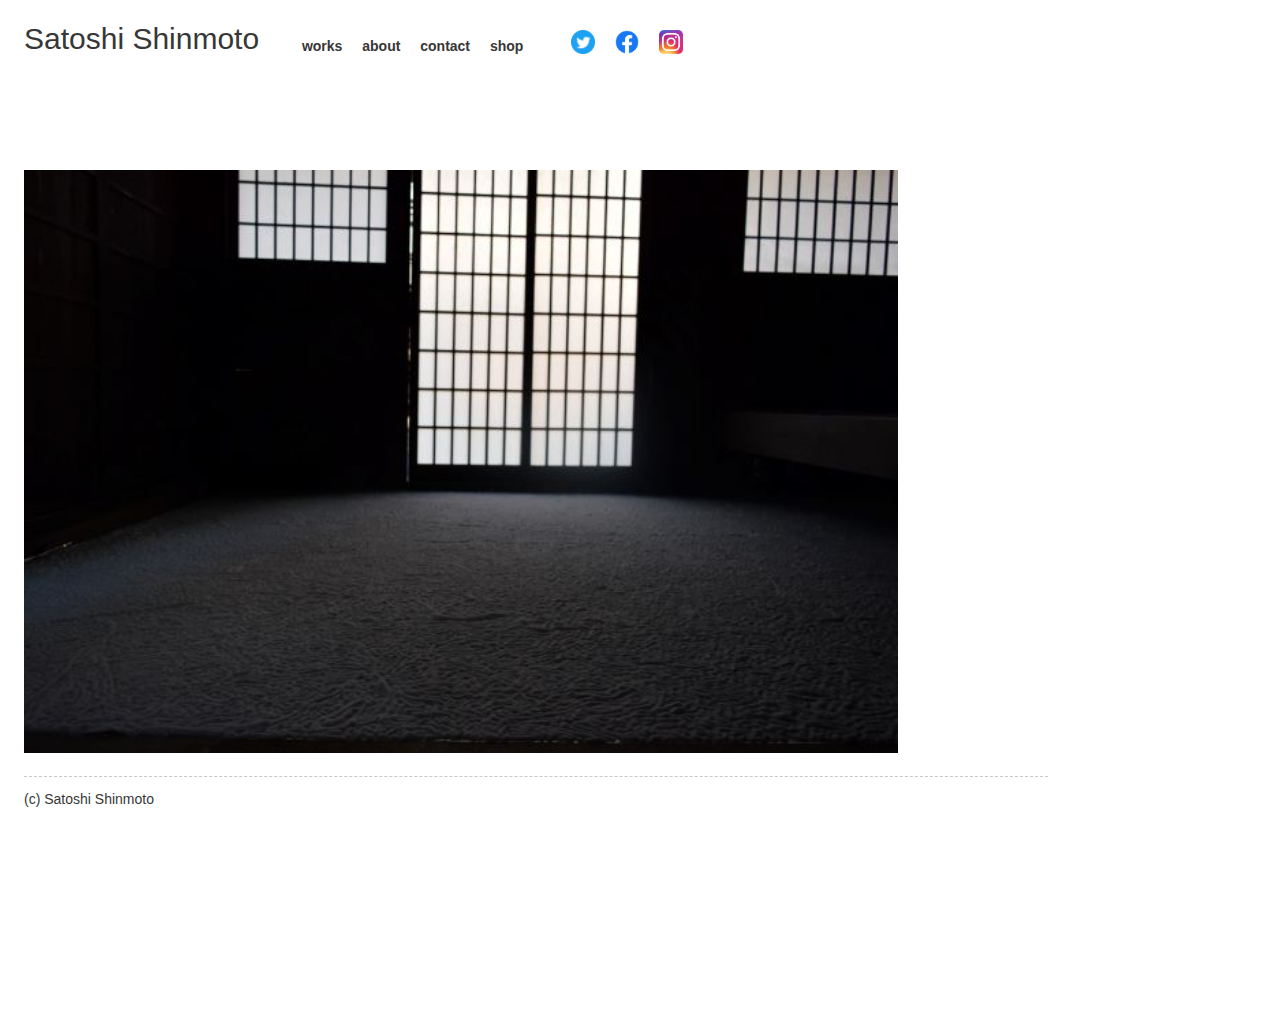
==== website_satoshishinmoto.com/index.html @ 99b7f505 "ファイルの内容を更新しました" ====
<!DOCTYPE html>
<html>
<head>
  <meta charset="UTF-8">
  <meta name="viewport" content="Width=device-width, initial-scale=1">
  <title>Satoshi Shinmoto</title>
  <link rel="stylesheet" href="css/styles.css">

</head>


<body>
  <header>
    <a href="index.html"  id="logo" class="header">Satoshi Shinmoto</a>
    <ul id="main-navi" class="header">
      <li>
        <a href="works.html">works</a>
      </li>
      <li>
        <a href="about.html">about</a>
      </li>
      <li>
        <a href="contact.html">contact</a>
      </li>
      <li>
        <a href="shop.html">shop</a>
      </li>
    </ul>
        
    <!-- SNS -->
    <ul class="header sns-head">
      <li>
        <a href="https://twitter.com/simt_b00k" target="_blank" rel="noopener noreforrer"><img src="icon/Twitter_Social_Icon_Circle_Color.png"  alt="twitter"></a>
      </li>
      <li>
        <a href="https://www.facebook.com/satoshi.shinmoto.5" target="_blank" rel="noopener noreforrer"><img src="icon/f_logo_RGB-Blue_58.png"  alt="facebook"></a>
      </li>
      <li>
        <a href="https://www.instagram.com/s.shinmoto/" target="_blank" rel="noopener noreforrer"><img src="icon/Instagram_AppIcon_Aug2017.png"  alt="instagram"></a>
      </li>
    </ul>
  
  </header>


  <div class="container">

    <div class="bg-img" >
      <img src="img/project/shutousan_thumb.JPG">
    </div>

  </div>

  <footer>
    <div class="deco"></div>
    <p class="copyright">(c) Satoshi Shinmoto</p>
  </footer>
  
</body>


</html>
---- website_satoshishinmoto.com/css/styles.css ----
/* small screen */
@media (max-width: 559px) {
 
  /* all-range */
 body {
   font-family: Arial, Helvetica, sans-serif;
   font-size: 14px;
   color: rgb(55, 55, 55);
   margin: 0;
 }
 
 
 a {
   text-decoration: none;
   color: rgb(55, 55, 55); 
 }
 
 a:visited {
   color: rgb(55, 55, 55); 
 }
 /* all-range fin */
 

 /* header */
 header {
    height: 150px;
    display: block;
  }
   
  header li {
    margin-right: 8px;
    display: inline-block;
    vertical-align: bottom;
  }
  
  header #logo {
    height: 35px;
    width: 250px;
    font-size: 30px;
    padding-left: 22px;
    text-decoration: none;
    display: inline-block;
    vertical-align: bottom;
  
  }
  
  #main-navi {
    width: 250px;
    margin: 25px 0 4px 16px;
    padding: 0;
    display: inline-block;
    vertical-align: bottom;
  }
  
  #main-navi li{
    font-weight: bold;
    padding-left: 8px;
    height: 15px;
  }
  
  .sns-head  {
    padding: 0;
    margin: 30px 0 0 15px;
    display: inline-block;
    vertical-align: bottom;
  }
  
  .sns-head li img {
    height: 24px;
    width: 24px;
    padding-left: 8px;
  }
  
  #works-navi {
    height: 60px;
    margin: 24px 0 0 16px;
    padding-left: 0;
    clear: both;
  }
  
  #works-navi li {
    padding-right: 8px;
    padding-bottom: 18px;
    
  }
  
  #works-navi a {
    border-bottom: solid 1px rgba(55, 55, 55, 0.5);
    padding: 2px 4px 4px;
    
  }

 /* header fin*/
  

  /* container */
  .container {
    height: auto;
    padding: 0;
    margin: 140px 20px 20px 20px;
  }
  
  .container h1 {
    color: rgb(55, 55, 55); 
  }  
  /* container fin */



  .works li {
    display: inline-block;
    padding-left: 0;
  }
  
  
  #category{
    font-size: 28px;
    color: rgb(200, 200, 200);
    padding-left: 16px;
    height: 46px;
    /* padding: 0 0 0 4px;
    margin-top: 32px; */
    border-left: solid 2px rgb(200, 200, 200);
  }
  
  
  .bg-img img {
  
    width: 250px;
    height: 150px;
    padding: 0;
    /* max-width: 680px;
    max-height: 480px; */
    
  }


  /* footer */

  footer {
    max-width: 1024px;
    max-height: 40px;
    margin: 20px 10px 10px 16px;
    display: block;
  }
  
  .deco {
    width: auto;
    margin-top: 8px; 
    border-bottom: 1px dashed rgb(200, 200, 200);
  }
  
  .copyright p {
    padding-left: 15px;
    margin: 0;
  }
  
  .copyright {
    display: inline-block;
    vertical-align: bottom;
    margin-left: 8px;
  }
  /* footer fin */
  
  
  #works {
    margin-top: 50px;
  }

  .works_wrapper {
    list-style: none;
    margin-top: 20px;
    margin-bottom: 20px;
  }
  
  .works_list {
    padding-left: 0;
    margin-bottom: 18px;
    list-style: none;
    display: flex;
    flex-direction: row;
    flex-wrap: wrap;
  }
  
  
  .works_list li {
    padding: 0 16px;
    padding-top: 25%;
    margin: 16px;
    cursor: pointer;
  }

  .works_list h2 {
    width: 50%;
    margin-top: 8px;
    margin-right: auto;
    margin-bottom: 8;
    margin-left: auto;
    text-align: center;
    border-radius: 90%;
  }

  
  .works_contents {
    height: 250px;
    margin-top: 20px;
    margin-bottom: 18px;
    display: inline-block;
    text-align: center;
  }
  
  .works_contents img{
    max-height: 100%;
    max-width: 100%;
    border-radius: 3px;
  }
  
  /* .works_name:hover {
   color: white; 
   background-color: rgb(175, 175, 175);
   animation-name: fadein;
   animation-duration: 2s;
  }
  @keyframes fadein {
  from {
   opacity: 0;
   transform: translateY(20px);
  }
  to {
   opacity: 1;
   transform: translateY(0);
  }
  
  } */
  
  
  .modal_trigger {
    padding-left: 0;
    margin-bottom: 18px;
    list-style: none;
    display: flex;
    flex-direction: row;
    flex-wrap: wrap;
  }
  
  
  .modal_trigger p {
    margin-top: 0;
    text-align: center;
  }
  
  
  .modal_btn  {
    height: 250px; 
    margin: 18px 26px;
    padding: 0 16px;
    padding-top: 25%;
    display: inline-block;
    text-align: center;
    cursor: pointer;
  }
  
  
  .modal_btn img {
    max-height: 100%;
    max-width: 100%;
    padding: 0 auto;
    border-radius: 3px;
  } 
  
  
  .modal-area {
    display: none;
    height: 100vh;
    width: 100%;
    position: fixed;
    top: 0;
    z-index: 3;
  }
  
  
  .modal-bg {
    height: 100vh;
    width: 100%;
    background-color: rgba(0,0,0,0.5);
    position: absolute;
    z-index: 4;
  }
  
  
  .modal-box {
    width: 60%;
    padding: 40px;
    background: #fff;
    position: absolute;
    top: 50%;
    left: 50%;
    transform: translate(-50%, -50%);
    z-index: 5;
  }
  
  
  /* .modal_inner {
    height: 400px;
    width: 600px;
    padding: 20px;
    margin: 0;
    display: block;
    text-align: center;
    position: absolute;
    top: 40px;
    left: 0;
    right: 0;
    z-index: 6;
  } */
  
  .modal-box img {
    height: 300px;
    margin: 40px;
    display: inline-block;
    z-index: 10;
  }
  
  
  .modal-box p {
    color: rgb(55, 55, 55);
    display: inline-block;
    z-index: 3;
  }
  
  
  .modal_inner section {
    color: rgb(55, 55, 55);
    margin: 20px;
    display: inline-block;
  }
  
  #about h2 {
    margin-top: 48px;
  }
  
  #about p {
    padding: 8px 0 18px 0;
    margin-bottom: 36px;
  }
  
  section {
    margin-top: 32px;
    margin-bottom: 32px;
  }
  

  /* contact */
  #contact {
    margin-left: 15px;
    padding: 20px 0 15px 0;
  }
  
  #summary {
    margin-top: 32px;
  }
  
  #contact h1 {
    margin-top: 50px;
    margin-bottom: 32px;
    clear: both;
  }

  .contact_item {
    margin-bottom: 0;
  }

  input  {
    max-width: 590px;
    margin: 16px 0;
  }

  textarea  {
    max-width: 590px;
    margin: 16px 0;
  }

  
  #button input {
    margin-right: 16px;
    border-radius: 3px;
  }
  
  /* contact fin */

}


/* large mscreen */
@media (min-width: 560px) {

  body {
    font-family: Arial, Helvetica, sans-serif;
    font-size: 14px;
    color: rgb(55, 55, 55);
    height: 1024px;
    margin: 0;
  }
  
  
  header {
    height: 150px;
    display: block;
  }
  
  
  a {
    text-decoration: none;
    color: rgb(55, 55, 55); 
  }
  
  a:visited {
    color: rgb(55, 55, 55); 
  }
  
  
  #main-navi a:hover {
    border-bottom: 1px solid gray;
  }
  
  #works-navi a:hover {
    border-bottom: 1px solid gray;
  }
  
  
  header li {
    margin-right: 8px;
    display: inline-block;
    vertical-align: bottom;
  }
  
  header #logo {
    height: 35px;
    width: 250px;
    font-size: 30px;
    padding-left: 24px;
    text-decoration: none;
    display: inline-block;
    vertical-align: bottom;
  
  }
  
  #main-navi {
    width: 250px;
    margin: 25px 0 4px 16px;
    padding: 0;
    display: inline-block;
    vertical-align: bottom;
  }
  
  #main-navi li{
    font-weight: bold;
    padding-left: 8px;
    height: 15px;
  }
  
  .sns-head  {
    padding: 0;
    margin: 30px 0 0 15px;
    display: inline-block;
    vertical-align: bottom;
  }
  
  .sns-head li img {
    height: 24px;
    width: 24px;
    padding-left: 8px;
  }
  
  #works-navi {
    height: 20px;
    margin: 30px 0 0 8px;
    padding-left: 0;
    clear: both;
  }
  
  #works-navi li {
    padding-left: 16px;
    padding-right: 16px;
  }
  
  .works li {
    display: inline-block;
    padding-left: 0;
  }
  
  .container {
    height: auto;
    padding: 0;
    margin: 20px 16px;
  }
  
  
  .container h2 {
    color: rgb(55, 55, 55);
    padding-left: 20px;
  }
  
  
  #category {
    font-size: 28px;
    color: rgb(200, 200, 200);
    padding-left: 16px;
    height: 46px;
    /* padding: 0 0 0 4px;
    margin-top: 32px; */
    border-left: solid 2px rgb(200, 200, 200);
  }
  
  
  .bg-img img {
  
    /* width: 600px;
    height: 400px;
   */
    width: 70%;
    height: 70%;
    padding: 0;
    padding-left: 8px;
    /* max-width: 680px;
    max-height: 480px; */
    
  }
  
  footer {
    max-width: 1024px;
    max-height: 40px;
    margin: 20px 10px 10px 16px;
    display: block;
  }
  
  .deco {
    width: 100%;
    margin: 8px;
    margin-bottom: 0;
    border-bottom: 1px dashed rgb(200, 200, 200);
  }
  
  .copyright p {
    padding-left: 15px;
    margin: 0;
  }
  
  .copyright {
    display: inline-block;
    vertical-align: bottom;
    margin-left: 8px;
  }
  
  
  
  .works_wrapper {
    list-style: none;
    height: auto;
    margin-top: 20px;
    margin-bottom: 20px;
  }
  
  .works_list {
    padding-left: 0;
    margin-bottom: 18px;
    list-style: none;
    display: flex;
    flex-direction: row;
    flex-wrap: wrap;
  }
  
  .works_contents {
    margin: 20px 30px;
    padding: 8px, auto;
    display: inline-block;
    text-align: center;
  }
  
  .works_contents img{
    max-height: 100%;
    max-width: 100%;
    padding: 0 auto;
    border-radius: 3px;
  }
  
  .works_list li {
    height: 600px;
    width: 400px;
    padding: 0 16px;
    margin: 16px;
    cursor: pointer;
  }
  
  .works_list h2 {
    width: 50%;
    margin-top: 8px;
    margin-right: auto;
    margin-bottom: 8;
    margin-left: auto;
    text-align: center;
    border-radius: 90%;
  }
  
  
  /* .works_name:hover {
   color: white; 
   background-color: rgb(175, 175, 175);
   animation-name: fadein;
   animation-duration: 2s;
  }
  @keyframes fadein {
  from {
   opacity: 0;
   transform: translateY(20px);
  }
  to {
   opacity: 1;
   transform: translateY(0);
  }
  
  } */
  
  
  .modal_trigger {
    padding-left: 0;
    margin-bottom: 18px;
    list-style: none;
    display: flex;
    flex-direction: row;
    flex-wrap: wrap;
  }
  
  .modal_trigger p {
    margin-top: 0;
    text-align: center;
  }
  
  .modal_btn  {
    height: 300px; 
    margin: 18px 26px;
    padding: 8px, auto;
    display: inline-block;
    text-align: center;
    cursor: pointer;
  }
  
  .modal_btn img {
    max-height: 100%;
    max-width: 100%;
    padding: 0 auto;
    border-radius: 3px;
  } 
  
  
  .modal-area {
    display: none;
    height: 100vh;
    width: 100%;
    position: fixed;
    top: 0;
  }

  
  
  .modal-bg {
    height: 100vh;
    width: 130%;
    margin: 0;
    background-color: rgba(0,0,0,0.5);
    position: absolute;
  }
  

  .modal-box {
    width: 60%;
    height: 80%;
    padding: 40px;
    background: #fff;
    position: absolute;
    top: 50%;
    left: 50%;
    transform: translate(-50%, -50%);
  }
  
  .modal-box img {
    height: 500px;
    position: relative;
    top: 50%;
    left: 50%;
    transform: translate(-50%, 0);

  }

  .side img {
    width: 100%;
    height: 100%;
    padding: 16px;
    position: relative;
    top: 50%;
    left: 50%;
    transform: translate(-50%, 0);

  }
  
  
  .modal-box p {
    color: rgb(55, 55, 55);
  }
  

  .modal-box a {
    margin: 3px;
  }

  .modal-box a:hover {
    border-bottom: 1px solid gray;

  }
  
  .title {
    font-size: 16px;
    text-align: center;

  }

  .caption {
    font-size: 11px;
    padding: 2px 0;
    text-align: center;
  }
  
  .comment {
    width: 100%;
    height: 20%;
    padding-top: 12px;
    margin-bottom: 2px;
    border-top: solid 0.5px  rgb(55, 55, 55);
  }

 .long {
    width: 100%;
    height: 20%;
    padding-top: 12px;
    border-top: none;
    overflow: auto;
  }

  
  #about h2 {
    margin-top: 48px;
  }
  
  #about p {
    padding: 8px 0 18px 0;
    margin-bottom: 36px;
  }
  
  section {
    margin-top: 32px;
    margin-bottom: 32px;
  }
  
  #contact {
    height: 600px;
    margin-left: 15px;
    padding: 20px 0 15px 0;
  }
  
  #summary {
    margin-top: 32px;
  }
  
  #contact h1 {
    margin-top: 50px;
    margin-bottom: 32px;
    clear: both;
  }
  
  #contact p {
    margin-bottom: 8px;
  }
  
  .contact_item {
    padding-bottom: 8px;
  }
  
  #button input {
    margin-right: 16px;
    border-radius: 3px;
  }
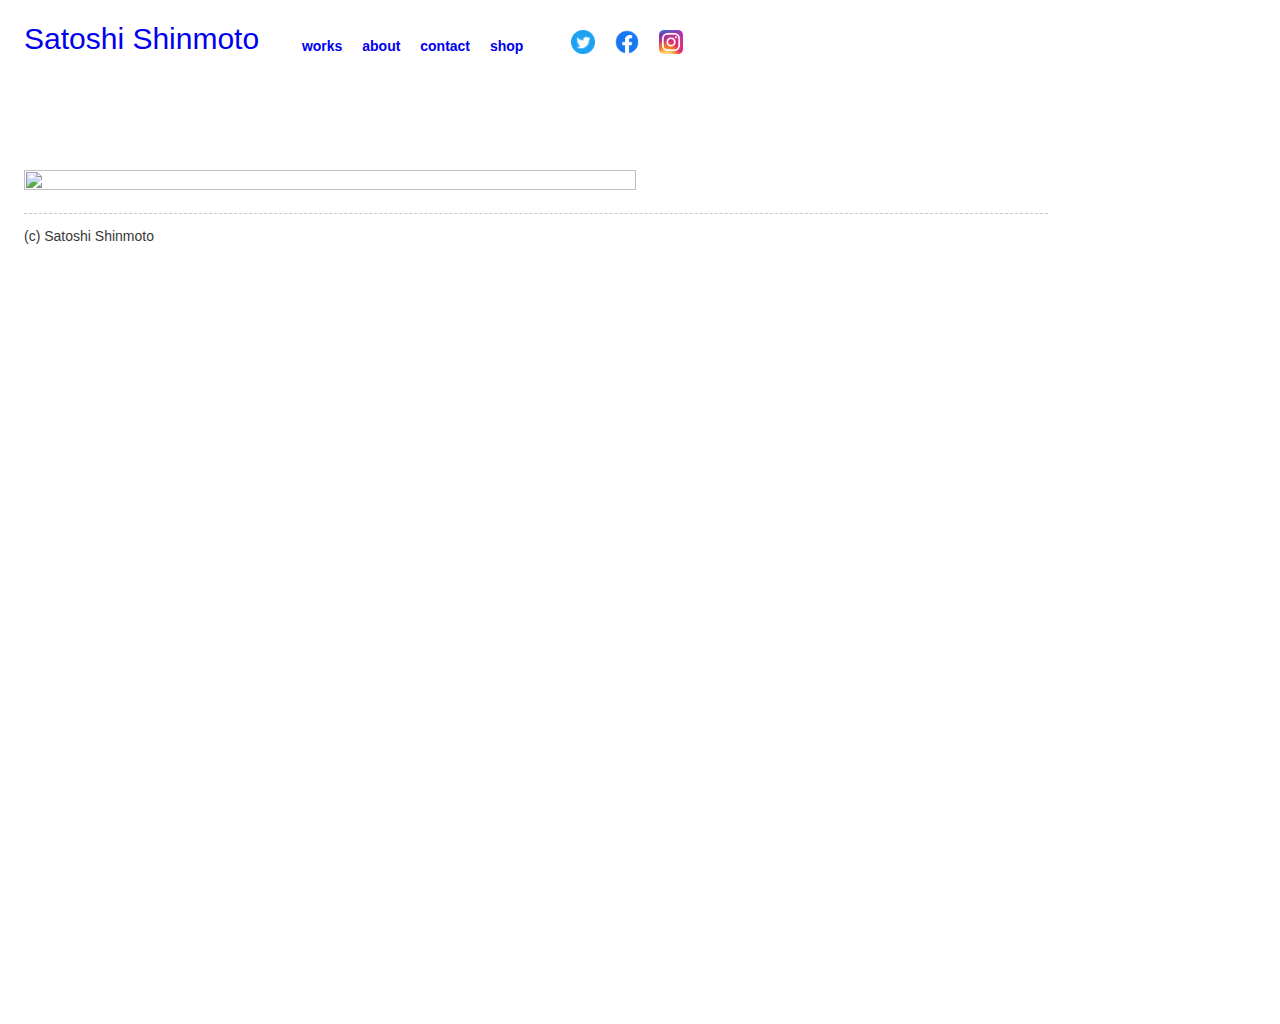
==== commit 5e74c8ac: "画像のリンク切れ修正、ｃｓｓ調整、キャプション修正をしました。" ====
--- a/website_satoshishinmoto.com/index.html
+++ b/website_satoshishinmoto.com/index.html
@@ -46,7 +46,7 @@
   <div class="container">
 
     <div class="bg-img" >
-      <img src="img/project/shutousan_thumb.JPG">
+      <img src="img/project/0396.jpg">
     </div>
 
   </div>
--- a/website_satoshishinmoto.com/css/styles.css
+++ b/website_satoshishinmoto.com/css/styles.css
@@ -12,7 +12,6 @@
  
  a {
    text-decoration: none;
-   color: rgb(55, 55, 55); 
  }
  
  a:visited {
@@ -411,7 +410,6 @@
   
   a {
     text-decoration: none;
-    color: rgb(55, 55, 55); 
   }
   
   a:visited {
@@ -527,6 +525,12 @@
     
   }
   
+
+  .side img{
+    width: 300px;
+  }
+
+
   footer {
     max-width: 1024px;
     max-height: 40px;
@@ -578,14 +582,13 @@
   }
   
   .works_contents img{
-    max-height: 100%;
-    max-width: 100%;
+    height: 300px; 
     padding: 0 auto;
     border-radius: 3px;
   }
   
   .works_list li {
-    height: 600px;
+    height: 500px;
     width: 400px;
     padding: 0 16px;
     margin: 16px;
@@ -676,7 +679,8 @@
     width: 60%;
     height: 80%;
     padding: 40px;
-    background: #fff;
+    border-radius: 3px;
+    background: rgb(240, 240, 240);
     position: absolute;
     top: 50%;
     left: 50%;
@@ -684,7 +688,8 @@
   }
   
   .modal-box img {
-    height: 500px;
+    max-height: 500px;
+    max-width: 300px;
     position: relative;
     top: 50%;
     left: 50%;
@@ -692,9 +697,9 @@
 
   }
 
-  .side img {
-    width: 100%;
-    height: 100%;
+  .modal-box .side img {
+    max-height: 300px;
+    max-width: 500px;
     padding: 16px;
     position: relative;
     top: 50%;
@@ -702,6 +707,7 @@
     transform: translate(-50%, 0);
 
   }
+
   
   
   .modal-box p {
@@ -729,24 +735,29 @@
     padding: 2px 0;
     text-align: center;
   }
-  
+ 
+
+  .modal-box a {
+    margin-top: 12px;
+  }
+
   .comment {
     width: 100%;
     height: 20%;
     padding-top: 12px;
-    margin-bottom: 2px;
-    border-top: solid 0.5px  rgb(55, 55, 55);
+    margin-bottom: 18px;
   }
 
  .long {
+
     width: 100%;
     height: 20%;
     padding-top: 12px;
     border-top: none;
-    overflow: auto;
-  }
-
-  
+    overflow: auto;    
+  }
+
+
   #about h2 {
     margin-top: 48px;
   }
@@ -788,4 +799,5 @@
   #button input {
     margin-right: 16px;
     border-radius: 3px;
-  }+  }
+}/* @media (min-width: 560px) fin */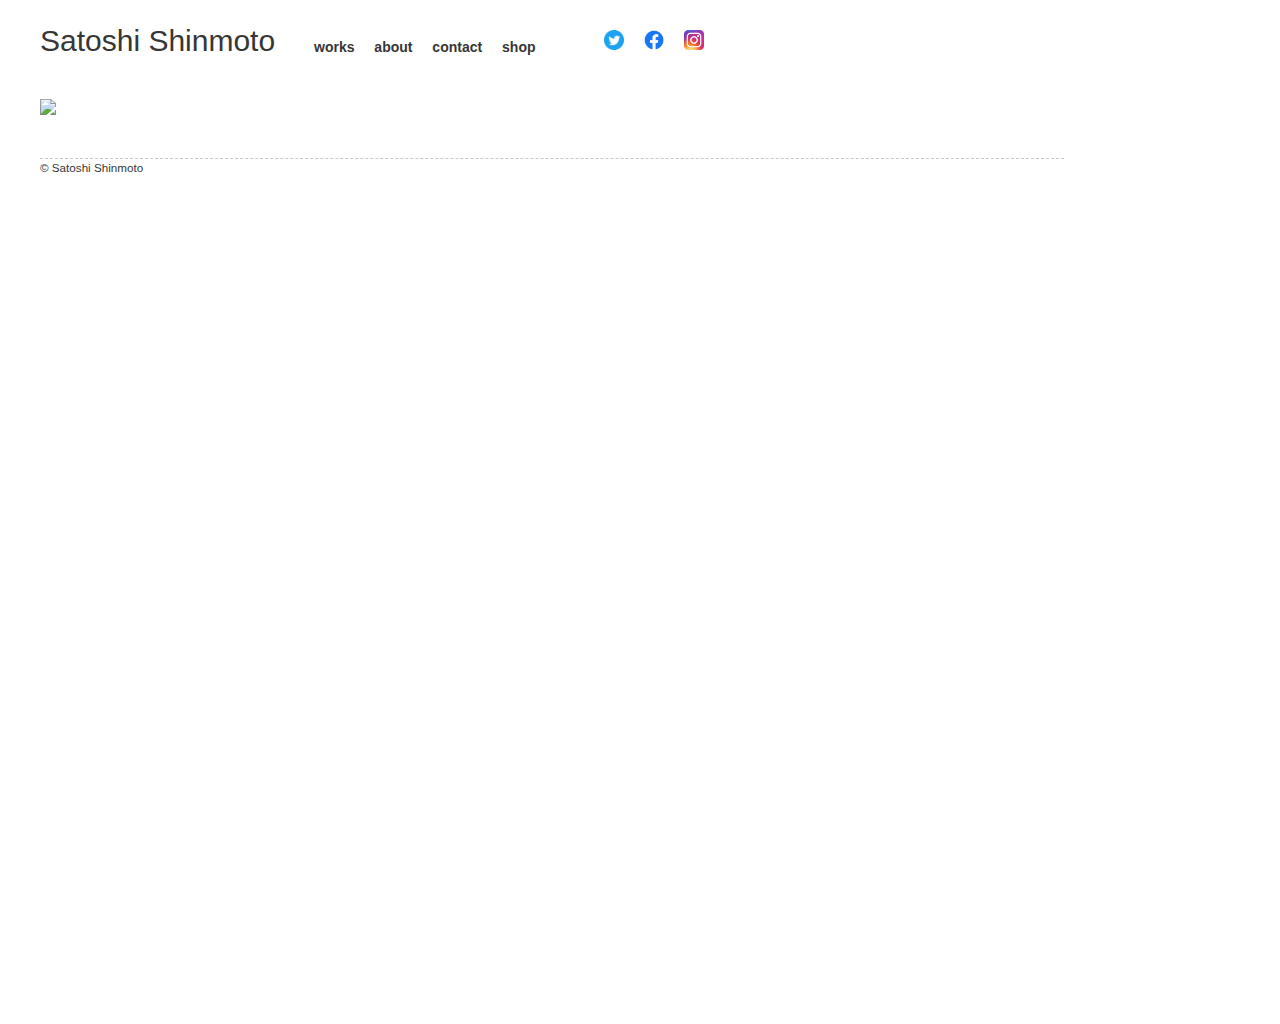
==== commit ffd93cc1: "メディアクエリの整理、cssによる表示の調整、アニメーションの追加をしました。" ====
--- a/website_satoshishinmoto.com/index.html
+++ b/website_satoshishinmoto.com/index.html
@@ -42,18 +42,14 @@
   
   </header>
 
-
-  <div class="container">
-
-    <div class="bg-img" >
-      <img src="img/project/0396.jpg">
-    </div>
-
-  </div>
+  
+      <div class="bg-img" >
+        <img class="fade " src="img/project/0396.jpg">
+      </div>
 
   <footer>
     <div class="deco"></div>
-    <p class="copyright">(c) Satoshi Shinmoto</p>
+    <small class="footer">&copy; Satoshi Shinmoto</small>
   </footer>
   
 </body>
--- a/website_satoshishinmoto.com/css/styles.css
+++ b/website_satoshishinmoto.com/css/styles.css
@@ -1,31 +1,41 @@
 /* small screen */
-@media (max-width: 559px) {
+@media (min-width: 320px) {
+  
+  body{
+    font-family: Arial, Helvetica, sans-serif;
+    font-size: 14px;
+    color: rgb(55, 55, 55);
+    margin: 0;
+    animation-name: fadeIn;
+    animation-duration: 0.5s;
+    animation-timing-function: linear;
+    animation-direction: normal;
+    /* animation: fadeIn 1s ease 0.5s 1 normal; */
+    
+  }
+
+  @keyframes fadeIn {
+    0% {opacity: 0}
+    100% {opacity: 1;}
+  }
  
-  /* all-range */
- body {
-   font-family: Arial, Helvetica, sans-serif;
-   font-size: 14px;
-   color: rgb(55, 55, 55);
-   margin: 0;
- }
+  a {
+    text-decoration: none;
+    color: rgb(55, 55, 55); 
+  }
  
- 
- a {
-   text-decoration: none;
- }
- 
- a:visited {
-   color: rgb(55, 55, 55); 
- }
- /* all-range fin */
- 
+  a:visited {
+    color: rgb(55, 55, 55); 
+  }
 
  /* header */
  header {
-    height: 150px;
-    display: block;
-  }
-   
+    display: flex;
+    flex-direction: row;
+    flex-wrap: wrap;
+    height: auto;
+  }
+ 
   header li {
     margin-right: 8px;
     display: inline-block;
@@ -36,25 +46,32 @@
     height: 35px;
     width: 250px;
     font-size: 30px;
+    margin-top: 20px;
     padding-left: 22px;
     text-decoration: none;
     display: inline-block;
     vertical-align: bottom;
   
   }
-  
+
+
   #main-navi {
     width: 250px;
-    margin: 25px 0 4px 16px;
+    margin: 25px 0 0 16px;
     padding: 0;
     display: inline-block;
     vertical-align: bottom;
   }
-  
+    
   #main-navi li{
     font-weight: bold;
     padding-left: 8px;
+    padding-top: 14px;
     height: 15px;
+  }
+
+  #main-navi a {
+    border-bottom: solid 1px rgba(55, 55, 55, 0.5);
   }
   
   .sns-head  {
@@ -65,19 +82,22 @@
   }
   
   .sns-head li img {
-    height: 24px;
-    width: 24px;
+    height: 20px;
+    width: 20px;
     padding-left: 8px;
   }
-  
+
+
   #works-navi {
     height: 60px;
-    margin: 24px 0 0 16px;
+    margin: 24px 0 0px 20px;
     padding-left: 0;
     clear: both;
   }
   
   #works-navi li {
+    
+    font-size: 11px;
     padding-right: 8px;
     padding-bottom: 18px;
     
@@ -89,81 +109,88 @@
     
   }
 
- /* header fin*/
-  
-
-  /* container */
+ /* header above*/
+ /* container */
+
   .container {
     height: auto;
     padding: 0;
-    margin: 140px 20px 20px 20px;
-  }
-  
+    margin: 50px 20px 20px 20px;
+  }
+
   .container h1 {
     color: rgb(55, 55, 55); 
   }  
-  /* container fin */
-
-
-
-  .works li {
-    display: inline-block;
-    padding-left: 0;
-  }
-  
+  /* container above */
+
+  /* all page */
   
   #category{
     font-size: 28px;
     color: rgb(200, 200, 200);
     padding-left: 16px;
     height: 46px;
-    /* padding: 0 0 0 4px;
-    margin-top: 32px; */
+    /* padding: 0 0 0 4px; */
+    margin-top: 32px;
     border-left: solid 2px rgb(200, 200, 200);
-  }
-  
+    animation-name: fadeIn2;
+    animation-duration: 1s;
+    animation-timing-function: ease-out;
+    animation-direction: normal;
+    /* animation: fadeIn 1s ease 0.5s 1 normal; */
+    
+  }
+
+  @keyframes fadeIn2  {
+    0% {opacity: 0;
+        transform: translate(-15px,0) ;
+    }
+    100% {opacity: 1;
+      transform: translate(0, 0) ;}
+  }
+  
+
+  /* all page above */
+  /* index */
   
   .bg-img img {
-  
-    width: 250px;
-    height: 150px;
-    padding: 0;
-    /* max-width: 680px;
-    max-height: 480px; */
-    
-  }
-
-
-  /* footer */
-
-  footer {
-    max-width: 1024px;
-    max-height: 40px;
-    margin: 20px 10px 10px 16px;
-    display: block;
-  }
-  
-  .deco {
-    width: auto;
-    margin-top: 8px; 
-    border-bottom: 1px dashed rgb(200, 200, 200);
-  }
-  
-  .copyright p {
-    padding-left: 15px;
-    margin: 0;
-  }
-  
-  .copyright {
-    display: inline-block;
-    vertical-align: bottom;
-    margin-left: 8px;
-  }
-  /* footer fin */
-  
-  
+    width: 80%;
+    /* width: 250px;
+    height: 150px; */ 
+    padding: 25px 25px;
+  }
+
+  /* index above */
+  
+  /* works */
+
   #works {
     margin-top: 50px;
+  }
+
+
+  .works li {
+    display: inline-block;
+    padding-left: 0;
+  }
+
+  .works_contents {
+    height: 300px;
+    margin-top: 20px;
+    margin-bottom: 18px;
+    display: inline-block;
+    text-align: center;
+  }
+
+  
+  .works_contents img{
+    max-height: 80%;
+    max-width: 100%;
+    border-radius: 3px;
+  }
+  
+  .works_name {
+    color: rgb(55, 55, 55);
   }
 
   .works_wrapper {
@@ -180,15 +207,14 @@
     flex-direction: row;
     flex-wrap: wrap;
   }
-  
-  
+
   .works_list li {
+    padding-top: 25%;
     padding: 0 16px;
-    padding-top: 25%;
     margin: 16px;
     cursor: pointer;
   }
-
+  
   .works_list h2 {
     width: 50%;
     margin-top: 8px;
@@ -198,21 +224,6 @@
     text-align: center;
     border-radius: 90%;
   }
-
-  
-  .works_contents {
-    height: 250px;
-    margin-top: 20px;
-    margin-bottom: 18px;
-    display: inline-block;
-    text-align: center;
-  }
-  
-  .works_contents img{
-    max-height: 100%;
-    max-width: 100%;
-    border-radius: 3px;
-  }
   
   /* .works_name:hover {
    color: white; 
@@ -231,7 +242,7 @@
   }
   
   } */
-  
+
   
   .modal_trigger {
     padding-left: 0;
@@ -242,23 +253,20 @@
     flex-wrap: wrap;
   }
   
-  
   .modal_trigger p {
     margin-top: 0;
     text-align: center;
   }
-  
-  
+
+
   .modal_btn  {
     height: 250px; 
-    margin: 18px 26px;
     padding: 0 16px;
     padding-top: 25%;
     display: inline-block;
     text-align: center;
     cursor: pointer;
   }
-  
   
   .modal_btn img {
     max-height: 100%;
@@ -266,66 +274,70 @@
     padding: 0 auto;
     border-radius: 3px;
   } 
-  
-  
+
+
   .modal-area {
     display: none;
     height: 100vh;
     width: 100%;
     position: fixed;
     top: 0;
-    z-index: 3;
+    left: 0;
   }
   
   
   .modal-bg {
     height: 100vh;
-    width: 100%;
+    width: 150vh;
     background-color: rgba(0,0,0,0.5);
     position: absolute;
-    z-index: 4;
-  }
-  
-  
+  }
+
   .modal-box {
-    width: 60%;
+    font-size: 11px;
+    width: 70%;
     padding: 40px;
-    background: #fff;
+    background: rgb(240, 240, 240);
+    border-radius: 3px;
     position: absolute;
     top: 50%;
     left: 50%;
     transform: translate(-50%, -50%);
-    z-index: 5;
-  }
-  
-  
-  /* .modal_inner {
-    height: 400px;
-    width: 600px;
-    padding: 20px;
-    margin: 0;
-    display: block;
-    text-align: center;
-    position: absolute;
-    top: 40px;
-    left: 0;
-    right: 0;
-    z-index: 6;
-  } */
+  }
+
+  .modal-box.project {
+    height: 500px;
+    width: 60%;
+  }
+
   
   .modal-box img {
     height: 300px;
-    margin: 40px;
-    display: inline-block;
-    z-index: 10;
-  }
-  
-  
+    margin: 0 40px;
+    display: inline-block;
+    position: relative;
+    top: 50%;
+    left: 50%;
+    transform: translate(-68%, 0%);
+  }  
+
+  .modal-box.side img {
+    height: auto;
+    width: 300px;
+    transform: translate(-63%, 0%);
+
+  }
+
+  .modal-box.project img {
+    height: 250px;
+    width: auto;
+  }
+
   .modal-box p {
     color: rgb(55, 55, 55);
-    display: inline-block;
-    z-index: 3;
-  }
+    text-align: center;
+  }
+  
   
   
   .modal_inner section {
@@ -334,6 +346,30 @@
     display: inline-block;
   }
   
+
+  .comment {
+    width: 100%;
+    height: 10%;
+    padding-top: 12px;
+    margin-bottom: 18px;
+    text-align: left;
+  }
+
+  .comment.long {
+    width: 100%;
+    height: 20%;
+    padding-top: 12px;
+    border-top: none;
+    text-align: left;
+    overflow: auto;    
+  }
+
+  .comment a {
+    border-bottom: solid 1px rgb(55, 55, 55);
+  }
+
+  /* works above */
+  /* about */
   #about h2 {
     margin-top: 48px;
   }
@@ -347,374 +383,239 @@
     margin-top: 32px;
     margin-bottom: 32px;
   }
-  
-
+
+  /* about above */  
   /* contact */
-  #contact {
-    margin-left: 15px;
-    padding: 20px 0 15px 0;
-  }
-  
   #summary {
     margin-top: 32px;
-  }
-  
+    margin-left: 16px;
+  }
+
+  .checkbox  {
+    margin-left: 20px;
+  }
+
+  #contact .container {
+    margin-left: 15px;
+    padding: 0px 10px 0px 10px;
+  }
+
   #contact h1 {
     margin-top: 50px;
     margin-bottom: 32px;
     clear: both;
   }
 
+  #contact form {
+    margin-left: 16px;
+  }
+
   .contact_item {
     margin-bottom: 0;
   }
-
-  input  {
-    max-width: 590px;
-    margin: 16px 0;
-  }
-
-  textarea  {
-    max-width: 590px;
-    margin: 16px 0;
-  }
-
-  
+  
+
   #button input {
     margin-right: 16px;
     border-radius: 3px;
   }
-  
-  /* contact fin */
-
+
+  input  {
+    max-width: 590px;
+    padding: 3px;
+    margin-left: 16px;
+    margin-left: 16px;
+    margin: 16px 0;
+
+  }
+
+
+  textarea  {
+    max-width: 590px;
+    padding: 3px;
+    margin: 16px 0;
+  }
+
+  /* contact above */
+/* footer */
+
+footer {
+  max-width: 1024px;
+  max-height: 40px;
+  margin: 20px 10px 10px 16px;
+  display: block;
 }
+
+.deco {
+  width: auto;
+  margin-top: 8px; 
+  border-bottom: 1px dashed rgb(200, 200, 200);
+}
+
+.copyright p {
+  padding-left: 15px;
+  margin: 0;
+}
+
+.copyright {
+  display: inline-block;
+  vertical-align: bottom;
+  margin-left: 8px;
+}
+
+/* footer above */
+
+}/* small screen above */
+
+
+
 
 
 /* large mscreen */
 @media (min-width: 560px) {
 
   body {
-    font-family: Arial, Helvetica, sans-serif;
-    font-size: 14px;
-    color: rgb(55, 55, 55);
     height: 1024px;
-    margin: 0;
-  }
-  
-  
-  header {
-    height: 150px;
-    display: block;
-  }
-  
-  
-  a {
-    text-decoration: none;
-  }
-  
-  a:visited {
-    color: rgb(55, 55, 55); 
-  }
-  
-  
-  #main-navi a:hover {
-    border-bottom: 1px solid gray;
-  }
-  
-  #works-navi a:hover {
-    border-bottom: 1px solid gray;
-  }
-  
-  
-  header li {
-    margin-right: 8px;
-    display: inline-block;
-    vertical-align: bottom;
-  }
-  
+  }
+  
+  
+ /* header */
+
+
   header #logo {
-    height: 35px;
-    width: 250px;
-    font-size: 30px;
-    padding-left: 24px;
-    text-decoration: none;
-    display: inline-block;
-    vertical-align: bottom;
-  
-  }
-  
-  #main-navi {
-    width: 250px;
-    margin: 25px 0 4px 16px;
-    padding: 0;
-    display: inline-block;
-    vertical-align: bottom;
-  }
-  
-  #main-navi li{
-    font-weight: bold;
-    padding-left: 8px;
-    height: 15px;
-  }
-  
-  .sns-head  {
-    padding: 0;
-    margin: 30px 0 0 15px;
-    display: inline-block;
-    vertical-align: bottom;
-  }
-  
-  .sns-head li img {
-    height: 24px;
-    width: 24px;
-    padding-left: 8px;
-  }
+    margin-top: 24px;
+    padding-left: 40px;
+  }
+
   
   #works-navi {
     height: 20px;
     margin: 30px 0 0 8px;
-    padding-left: 0;
-    clear: both;
+  }
+  
+  #works-navi a {
+    
+    border-bottom: none;
+  }
+
+
+  #main-navi a {
+    border-bottom: none;
+  }
+
+  #main-navi a:hover {
+    border-bottom: 1px solid gray;
+  }
+  
+  #works-navi a:hover {
+    border-bottom: 1px solid gray;
   }
   
   #works-navi li {
     padding-left: 16px;
     padding-right: 16px;
   }
-  
-  .works li {
-    display: inline-block;
-    padding-left: 0;
-  }
-  
-  .container {
-    height: auto;
-    padding: 0;
-    margin: 20px 16px;
-  }
-  
-  
-  .container h2 {
-    color: rgb(55, 55, 55);
-    padding-left: 20px;
-  }
-  
+
+  .sns-head {
+    margin-left: 40px;
+  }
+
+
+  /* header above*/
+  /* container */
+   
+   .container {
+     height: auto;
+     padding: 0;
+     margin: 20px 40px;
+   }
+   
+   .container h2 {
+     color: rgb(55, 55, 55);
+     padding-left: 20px;
+   }
+   
+  /* container above */
+  /* all page */
   
   #category {
-    font-size: 28px;
-    color: rgb(200, 200, 200);
-    padding-left: 16px;
     height: 46px;
-    /* padding: 0 0 0 4px;
-    margin-top: 32px; */
-    border-left: solid 2px rgb(200, 200, 200);
-  }
-  
+  }
+  
+  /* all page above*/
+  /* index */
   
   .bg-img img {
-  
-    /* width: 600px;
-    height: 400px;
-   */
-    width: 70%;
-    height: 70%;
-    padding: 0;
-    padding-left: 8px;
-    /* max-width: 680px;
-    max-height: 480px; */
-    
-  }
-  
-
+    max-width: 800px;
+    padding: 0 ;
+    margin: 40px 24px 20px 40px;
+  }
+  /* index above*/
+  
   .side img{
     width: 300px;
   }
-
-
-  footer {
-    max-width: 1024px;
-    max-height: 40px;
-    margin: 20px 10px 10px 16px;
-    display: block;
-  }
-  
-  .deco {
-    width: 100%;
-    margin: 8px;
-    margin-bottom: 0;
-    border-bottom: 1px dashed rgb(200, 200, 200);
-  }
-  
-  .copyright p {
-    padding-left: 15px;
-    margin: 0;
-  }
-  
-  .copyright {
-    display: inline-block;
-    vertical-align: bottom;
-    margin-left: 8px;
-  }
-  
-  
-  
+  
+  /* works */
+  #works-navi {
+    margin-left: 35px;
+  }
+
   .works_wrapper {
-    list-style: none;
     height: auto;
-    margin-top: 20px;
-    margin-bottom: 20px;
-  }
-  
-  .works_list {
-    padding-left: 0;
-    margin-bottom: 18px;
-    list-style: none;
-    display: flex;
-    flex-direction: row;
-    flex-wrap: wrap;
-  }
+  }
+
+  
+
+
+  #category h2 {
+    color: rgb(55, 55, 55); 
+  }
+
   
   .works_contents {
     margin: 20px 30px;
     padding: 8px, auto;
-    display: inline-block;
-    text-align: center;
   }
   
   .works_contents img{
     height: 300px; 
     padding: 0 auto;
-    border-radius: 3px;
   }
   
   .works_list li {
     height: 500px;
     width: 400px;
-    padding: 0 16px;
-    margin: 16px;
-    cursor: pointer;
-  }
-  
-  .works_list h2 {
-    width: 50%;
-    margin-top: 8px;
-    margin-right: auto;
-    margin-bottom: 8;
-    margin-left: auto;
-    text-align: center;
-    border-radius: 90%;
-  }
-  
-  
-  /* .works_name:hover {
-   color: white; 
-   background-color: rgb(175, 175, 175);
-   animation-name: fadein;
-   animation-duration: 2s;
-  }
-  @keyframes fadein {
-  from {
-   opacity: 0;
-   transform: translateY(20px);
-  }
-  to {
-   opacity: 1;
-   transform: translateY(0);
-  }
-  
-  } */
-  
-  
-  .modal_trigger {
-    padding-left: 0;
-    margin-bottom: 18px;
-    list-style: none;
-    display: flex;
-    flex-direction: row;
-    flex-wrap: wrap;
-  }
-  
-  .modal_trigger p {
-    margin-top: 0;
-    text-align: center;
-  }
+  }
+  
   
   .modal_btn  {
     height: 300px; 
-    margin: 18px 26px;
-    padding: 8px, auto;
-    display: inline-block;
-    text-align: center;
-    cursor: pointer;
-  }
-  
-  .modal_btn img {
-    max-height: 100%;
-    max-width: 100%;
-    padding: 0 auto;
-    border-radius: 3px;
-  } 
-  
-  
-  .modal-area {
-    display: none;
-    height: 100vh;
-    width: 100%;
-    position: fixed;
-    top: 0;
-  }
-
-  
-  
-  .modal-bg {
-    height: 100vh;
-    width: 130%;
+    padding: 8px auto;
+  }
+  
+  .modal_btn.side img {
+    height: auto;
+    width: 500px;
+  }
+
+  .modal-box {
+    height: 80%;
+  }
+  
+  .modal-box img {
+    height: auto;
+    width: 300px;
     margin: 0;
-    background-color: rgba(0,0,0,0.5);
-    position: absolute;
-  }
-  
-
-  .modal-box {
-    width: 60%;
-    height: 80%;
-    padding: 40px;
-    border-radius: 3px;
-    background: rgb(240, 240, 240);
-    position: absolute;
-    top: 50%;
-    left: 50%;
-    transform: translate(-50%, -50%);
-  }
-  
-  .modal-box img {
-    max-height: 500px;
-    max-width: 300px;
-    position: relative;
-    top: 50%;
-    left: 50%;
     transform: translate(-50%, 0);
-
-  }
-
-  .modal-box .side img {
-    max-height: 300px;
-    max-width: 500px;
-    padding: 16px;
-    position: relative;
-    top: 50%;
-    left: 50%;
+  }
+
+  .modal-box.side img {
+    height: auto;
+    width: 400px;
     transform: translate(-50%, 0);
-
-  }
-
-  
-  
-  .modal-box p {
-    color: rgb(55, 55, 55);
-  }
-  
-
+  }
+  
   .modal-box a {
     margin: 3px;
   }
@@ -727,6 +628,7 @@
   .title {
     font-size: 16px;
     text-align: center;
+    margin-bottom: 0;
 
   }
 
@@ -735,53 +637,33 @@
     padding: 2px 0;
     text-align: center;
   }
+
+  .comment.long {
+    height: 30%;
+  }
  
 
   .modal-box a {
     margin-top: 12px;
   }
 
-  .comment {
-    width: 100%;
-    height: 20%;
-    padding-top: 12px;
-    margin-bottom: 18px;
-  }
-
- .long {
-
-    width: 100%;
-    height: 20%;
-    padding-top: 12px;
-    border-top: none;
-    overflow: auto;    
-  }
-
-
-  #about h2 {
-    margin-top: 48px;
-  }
-  
-  #about p {
-    padding: 8px 0 18px 0;
-    margin-bottom: 36px;
-  }
-  
-  section {
-    margin-top: 32px;
-    margin-bottom: 32px;
+
+  /* works above */
+  /* contact */
+  input #text {
+    padding-right: 4px;
   }
   
   #contact {
-    height: 600px;
-    margin-left: 15px;
+    height: 800px;
     padding: 20px 0 15px 0;
   }
-  
-  #summary {
-    margin-top: 32px;
-  }
-  
+
+  #contact #category{
+    margin-top: 0;
+  }
+  
+
   #contact h1 {
     margin-top: 50px;
     margin-bottom: 32px;
@@ -796,8 +678,20 @@
     padding-bottom: 8px;
   }
   
-  #button input {
-    margin-right: 16px;
-    border-radius: 3px;
-  }
-}/* @media (min-width: 560px) fin */+  #summary {
+    margin-top: 32px;
+  }
+
+  textarea {
+    width: 450px;
+
+  }
+
+  /* contact above */
+  /* footer */
+  footer {
+    margin-left: 40px;
+  }
+  /* footer above */
+  
+}/* large mscreen (min-width: 560px) above */